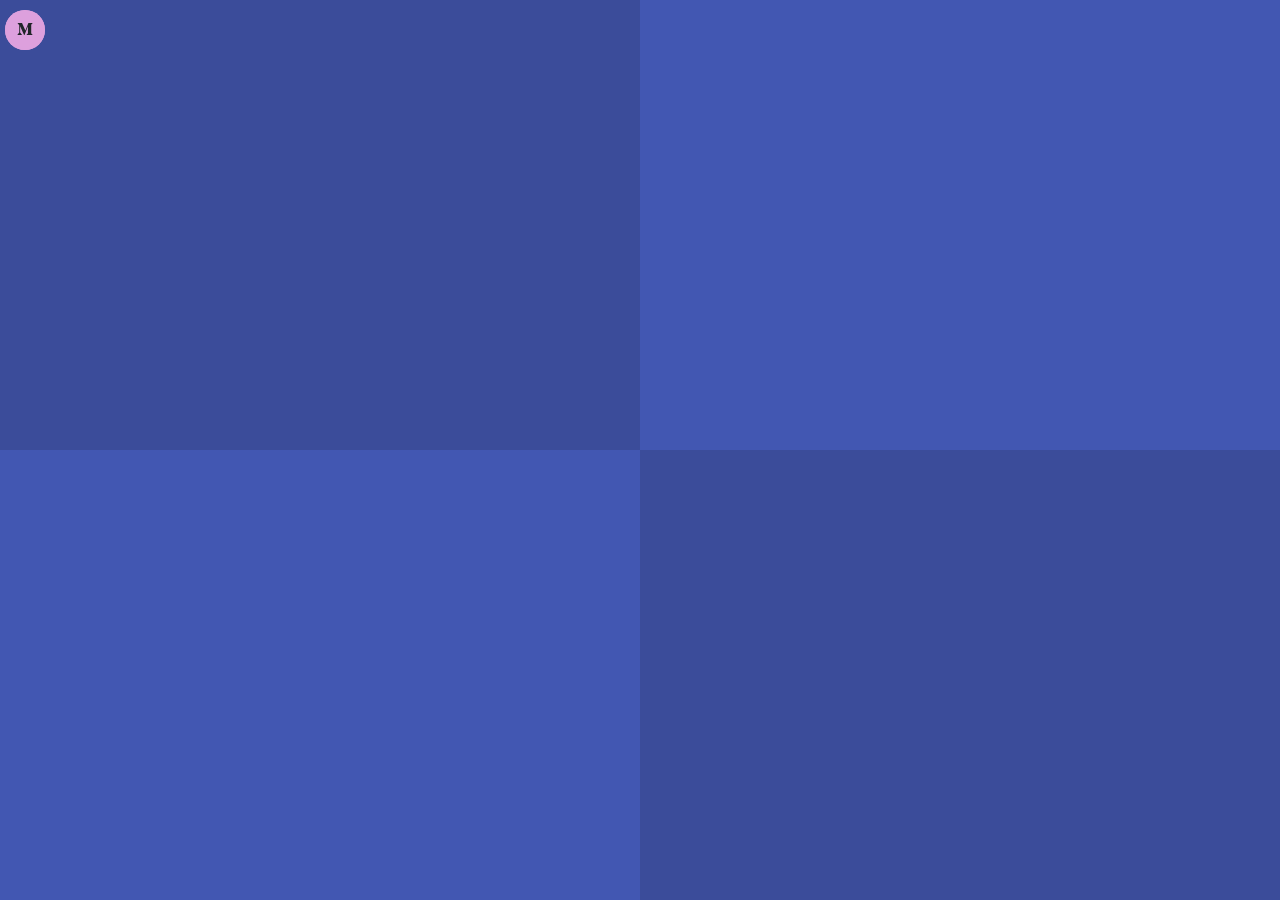
==== index.html @ ba3f7918 "home" ====
<!DOCTYPE html>
<html>

<head>
    <meta charset='utf-8'>
    <meta http-equiv='X-UA-Compatible' content='IE=edge'>
    <title>Page Title</title>
    <meta name='viewport' content='width=device-width, initial-scale=1'>
    <link rel='stylesheet' type='text/css' media='screen' href='css/all.css'>
    <link rel='stylesheet' type='text/css' media='screen' href='css/main.css'>
    <link rel='stylesheet' type='text/css' media='screen' href='css/bootstrap.min.css'>
    <script src='js/jquery-3.5.1.min.js'></script>
    <script src='js/popper.min.js'></script>
    <script src='js/all.js'></script>
    <script src='js/bootstrap.min.js'></script>
    <script src="js/main.js"></script>
</head>

<body>
    <div class="container-fluid hvh p-0">
        <nav class="nav-custom">
            <div class="position-relative">
                <button id="bt-2" class="btn btn-nav rounded-circle" type="button"><i class="fas fa-search "></i></button>
                <button id="bt-1" class="btn btn-nav rounded-circle" type="button"><i class="fab fa-medium-m "></i></button>
            </div>
        </nav>
        <div class="h-100">
            <div class="row h-50 w-100 m-0">
                <div class="col-sm-6 col-12 bg-1 height-100 p-0">
                    <a class="d-block w-100 h-100" href="listsong.html"></a>
                </div>
                <div class="col-sm-6 col-12 height-100 bg-2 p-0"></div>
            </div>
            <div class="row h-50  w-100 m-0">
                <div id="order-1" class="col-sm-6 col-12 height-100 bg-2 p-0">

                </div>
                <div id="order-2" class="col-sm-6 col-12 height-100 bg-1 p-0">

                </div>
            </div>
        </div>
    </div>
</body>

</html>
---- css/main.css ----
nav{
    position: absolute;
    top: 5px;
    left:  5px;
    z-index: 1;
}
.hvh {
    height: 100vh;
}

.bg-1 {
    background-color: #3b4c9a;
}

.bg-2 {
    background-color: #4257b2;
}

.trasition-1 {
    transition-duration: 1s;
}

#order-1 {
    order: 1;
}

#order-2 {
    order: 2;
}
.btn-nav{
    width: 40px;
    height: 40px;
    margin-top: 5px;
    background-color: plum !important;
    padding: 0 !important;
    position: absolute;
}
#bt-1,#bt-2{
    transition-duration: 3s;
}
@media only screen and (max-height: 1080px) {
    .hvh-1 {
        height: 10%;
    }
    .hvh-2 {
        height: 90%;
    }
}
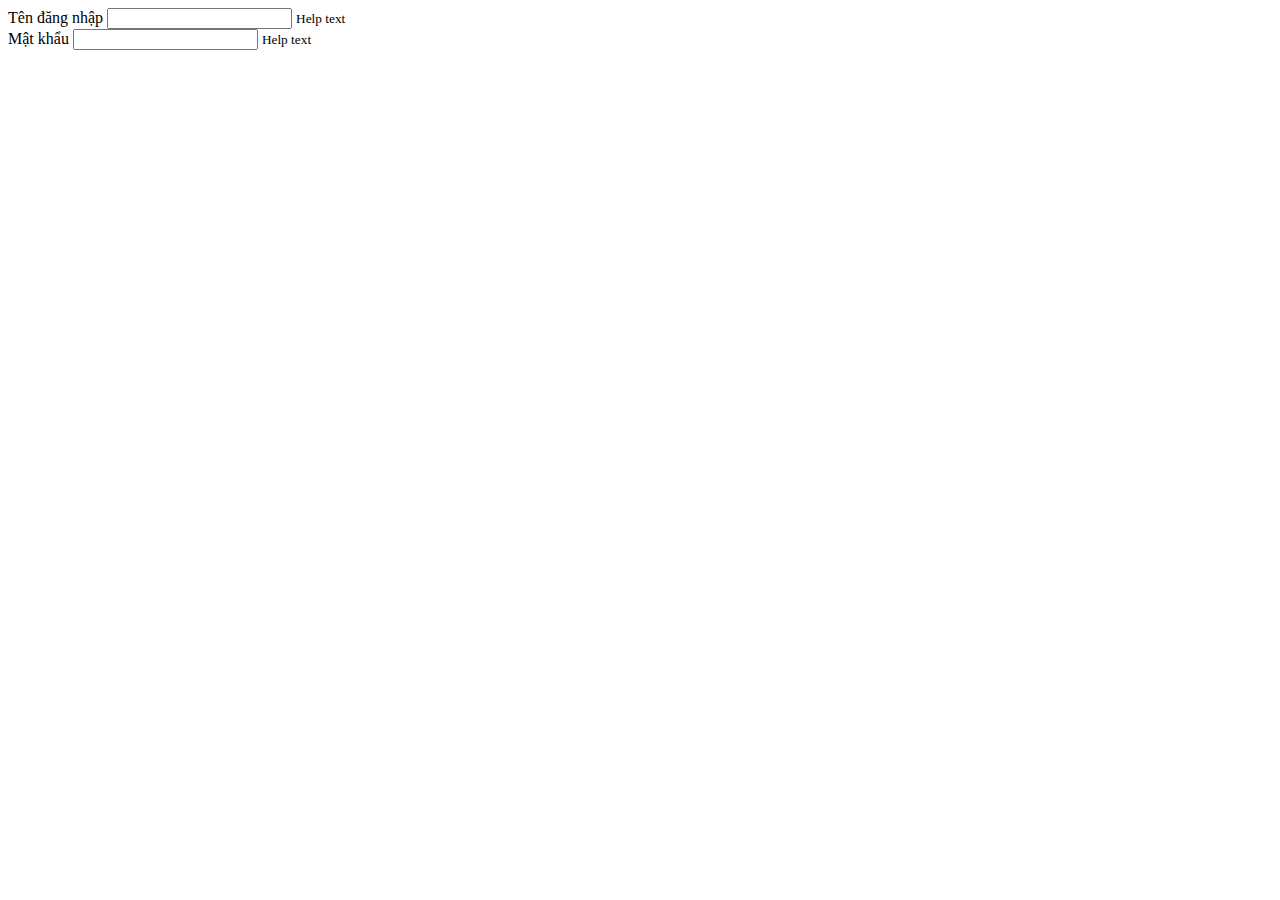
==== commit 99305811: "test" ====
--- a/index.html
+++ b/index.html
@@ -1,46 +1,23 @@
 <!DOCTYPE html>
-<html>
-
+<html lang="en">
 <head>
-    <meta charset='utf-8'>
-    <meta http-equiv='X-UA-Compatible' content='IE=edge'>
-    <title>Page Title</title>
-    <meta name='viewport' content='width=device-width, initial-scale=1'>
-    <link rel='stylesheet' type='text/css' media='screen' href='css/all.css'>
-    <link rel='stylesheet' type='text/css' media='screen' href='css/main.css'>
-    <link rel='stylesheet' type='text/css' media='screen' href='css/bootstrap.min.css'>
-    <script src='js/jquery-3.5.1.min.js'></script>
-    <script src='js/popper.min.js'></script>
-    <script src='js/all.js'></script>
-    <script src='js/bootstrap.min.js'></script>
-    <script src="js/main.js"></script>
+    <meta charset="UTF-8">
+    <meta http-equiv="X-UA-Compatible" content="IE=edge">
+    <meta name="viewport" content="width=device-width, initial-scale=1.0">
+    <title>Document</title>
 </head>
-
 <body>
-    <div class="container-fluid hvh p-0">
-        <nav class="nav-custom">
-            <div class="position-relative">
-                <button id="bt-2" class="btn btn-nav rounded-circle" type="button"><i class="fas fa-search "></i></button>
-                <button id="bt-1" class="btn btn-nav rounded-circle" type="button"><i class="fab fa-medium-m "></i></button>
-            </div>
-        </nav>
-        <div class="h-100">
-            <div class="row h-50 w-100 m-0">
-                <div class="col-sm-6 col-12 bg-1 height-100 p-0">
-                    <a class="d-block w-100 h-100" href="listsong.html"></a>
-                </div>
-                <div class="col-sm-6 col-12 height-100 bg-2 p-0"></div>
-            </div>
-            <div class="row h-50  w-100 m-0">
-                <div id="order-1" class="col-sm-6 col-12 height-100 bg-2 p-0">
-
-                </div>
-                <div id="order-2" class="col-sm-6 col-12 height-100 bg-1 p-0">
-
-                </div>
-            </div>
+    <form action="" method="get">
+        <div class="form-group">
+          <label for="">Tên đăng nhập</label>
+          <input type="text" name="" id="" class="form-control" placeholder="" aria-describedby="helpId">
+          <small id="helpId" class="text-muted">Help text</small>
         </div>
-    </div>
+        <div class="form-group">
+          <label for="">Mật khẩu</label>
+          <input type="text" name="" id="" class="form-control" placeholder="" aria-describedby="helpId">
+          <small id="helpId" class="text-muted">Help text</small>
+        </div>
+    </form>
 </body>
-
 </html>